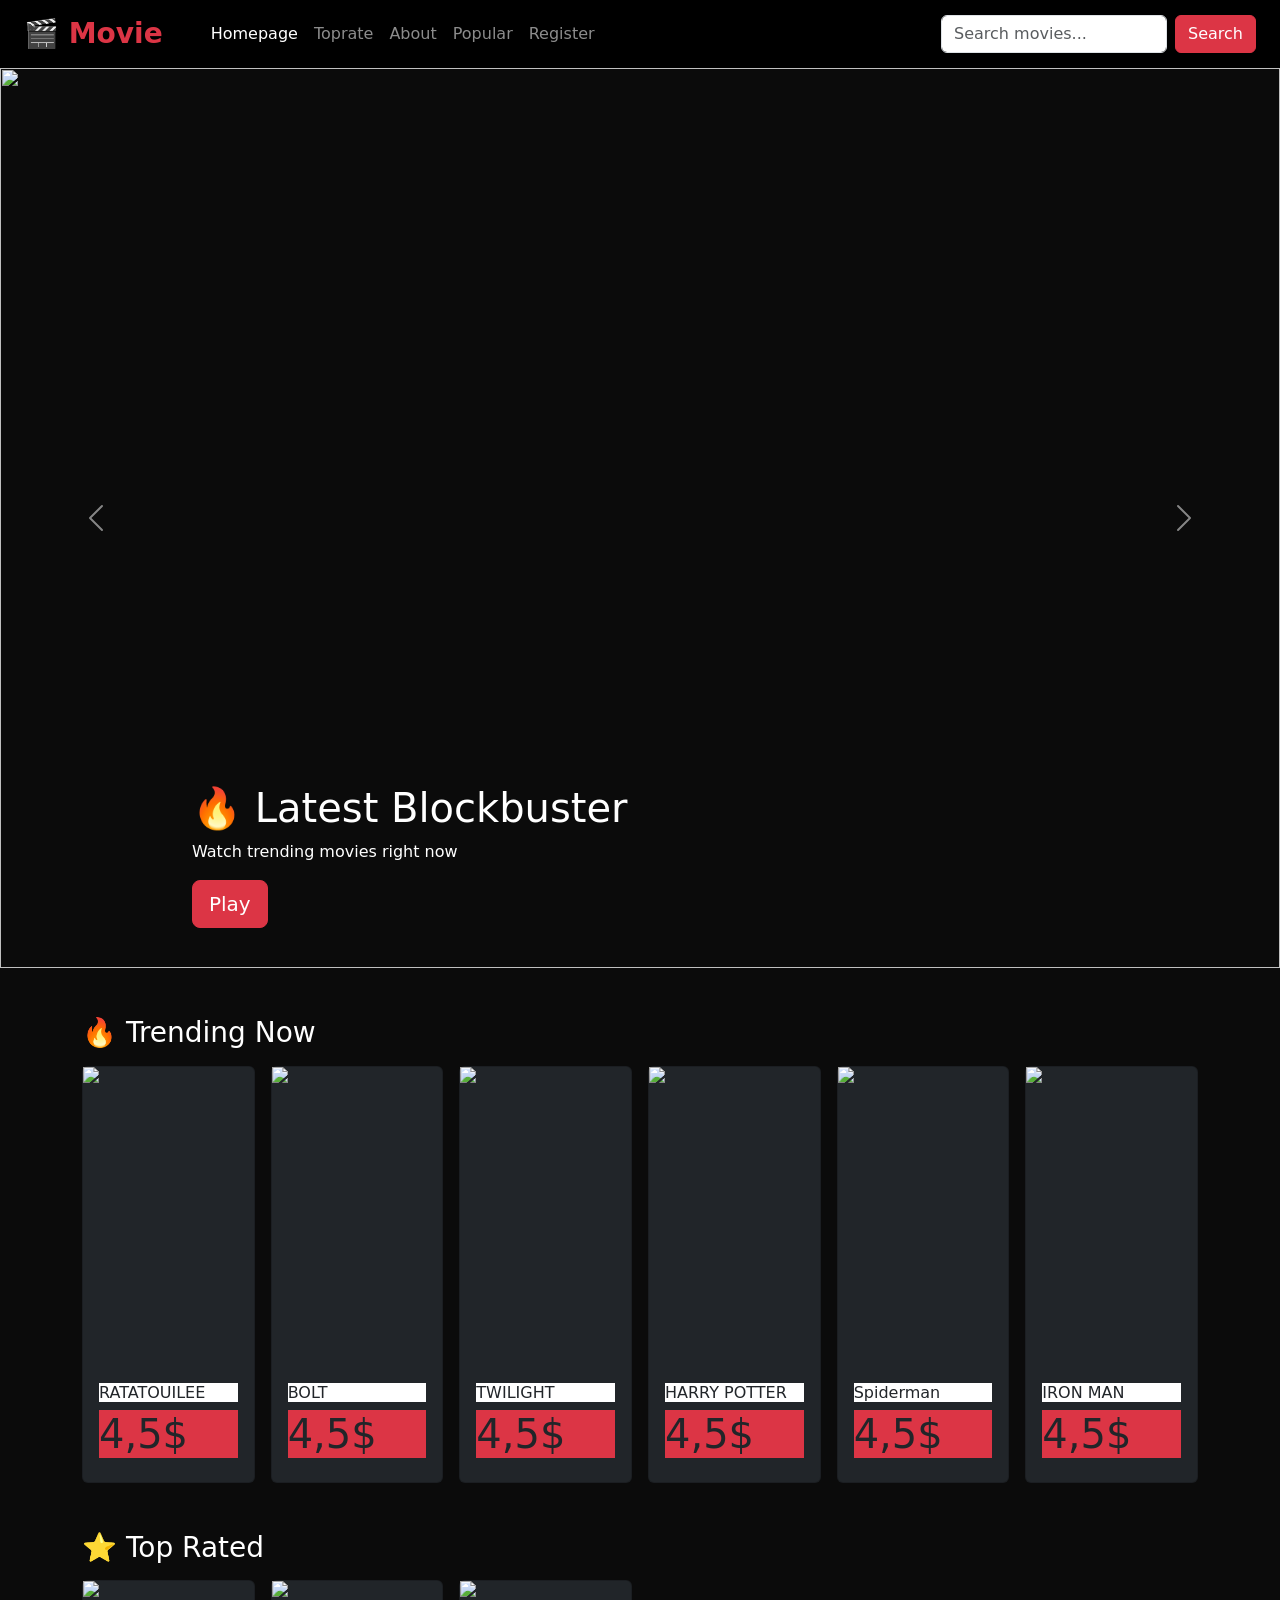
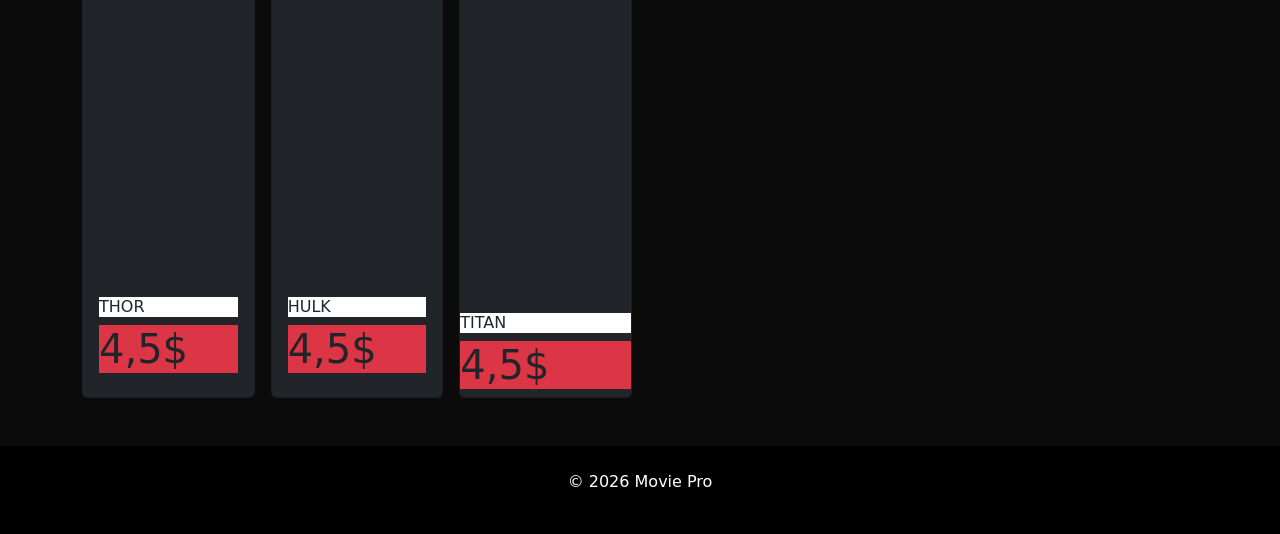
==== index.html @ 2cbb2fbe "homepage" ====
<!DOCTYPE html>
<html lang="en">
<head>
<meta charset="UTF-8">
<meta name="viewport" content="width=device-width, initial-scale=1">
<title>Movie</title>

<link href="https://cdn.jsdelivr.net/npm/bootstrap@5.3.0/dist/css/bootstrap.min.css" rel="stylesheet">

<style>
  body { background-color: #0b0b0b; color: white; }
  .movie-card img { height: 300px; object-fit: cover; }
  .movie-card { transition: transform 0.3s; }
  .movie-card:hover { transform: scale(1.05); }
</style>
</head>

<body>

<!-- NAVBAR -->
<nav class="navbar navbar-expand-lg navbar-dark bg-black">
  <div class="container-fluid px-4">
    <a class="navbar-brand fw-bold fs-3 text-danger">🎬 Movie</a>

    <button class="navbar-toggler" data-bs-toggle="collapse" data-bs-target="#nav">
      <span class="navbar-toggler-icon"></span>
    </button>

    <div class="collapse navbar-collapse" id="nav">
      <ul class="navbar-nav me-auto ms-4">
        <li class="nav-item"><a class="nav-link active">Homepage</a></li>
        <li class="nav-item"><a class="nav-link">Toprate</a></li>
        <li class="nav-item"><a class="nav-link">About</a></li>
        <li class="nav-item"><a class="nav-link">Popular</a></li>
        <li class="nav-item"><a class="nav-link">Register</a></li>
      </ul>

      <form class="d-flex">
        <input class="form-control me-2" type="search" placeholder="Search movies...">
        <button class="btn btn-danger">Search</button>
      </form>
    </div>
  </div>
</nav>

<!-- HERO CAROUSEL -->
<div id="heroCarousel" class="carousel slide" data-bs-ride="carousel">
  <div class="carousel-inner">

    <div class="carousel-item active">
      <img src="https://i.pinimg.com/736x/f2/be/be/f2bebe893c7f5645b1ec0c63ade49ac5.jpg" class="d-block w-100 vh-100">
      <div class="carousel-caption text-start">
        <h1>🔥 Latest Blockbuster</h1>
        <p>Watch trending movies right now</p>
        <button class="btn btn-danger btn-lg">Play</button>
      </div>
    </div>

    <div class="carousel-item">
      <img src="https://i.pinimg.com/1200x/dc/07/02/dc070293de899e8b01d6a8baeb9d7c06.jpg" class="d-block w-100 vh-100">
      <div class="carousel-caption text-start">
        <h1>🎬 New Releases</h1>
        <p>Fresh content updated weekly</p>
        <button class="btn btn-danger btn-lg">Watch Now</button>
      </div>
    </div>

  </div>

  <button class="carousel-control-prev" data-bs-target="#heroCarousel" data-bs-slide="prev">
    <span class="carousel-control-prev-icon"></span>
  </button>

  <button class="carousel-control-next" data-bs-target="#heroCarousel" data-bs-slide="next">
    <span class="carousel-control-next-icon"></span>
  </button>
</div>

<!-- MOVIE SECTION TEMPLATE -->
<div class="container mt-5">

  <!-- TRENDING -->
  <h3 class="mb-3">🔥 Trending Now</h3>
  <div class="row g-3">
    
    <!-- CARD -->
    <div class="col-lg-2 col-md-3 col-6">
      <div class="card bg-dark movie-card">
        <img src="https://i.pinimg.com/1200x/02/d9/1f/02d91f8899c03a2bf656e0b197753b7f.jpg">
        <div class="card-body">
          <h6 class="bg-white">RATATOUILEE</h6>
          <h1 class="bg-danger">4,5$</h1>
        </div>
      </div>
    </div>

    <!-- COPY THIS BLOCK MORE TIMES -->
    <div class="col-lg-2 col-md-3 col-6">
      <div class="card bg-dark movie-card">
        <img src="https://i.pinimg.com/736x/72/72/7e/72727e9e728723492b43f7f0c07f1829.jpg">
        <div class="card-body">
          <h6 class="bg-white">BOLT</h6>
          <h1 class="bg-danger">4,5$</h1>
        </div>
      </div>
    </div>

    <div class="col-lg-2 col-md-3 col-6">
      <div class="card bg-dark movie-card">
        <img src="https://i.pinimg.com/736x/b3/19/a0/b319a0a59dda7783d0629ee53a3914eb.jpg">
        <div class="card-body">
          <h6 class="bg-white">TWILIGHT</h6>
          <h1 class="bg-danger">4,5$</h1>
        </div>
      </div>
    </div>

    <div class="col-lg-2 col-md-3 col-6">
      <div class="card bg-dark movie-card">
        <img src="https://i.pinimg.com/1200x/e7/fa/c5/e7fac5b392131bd517e5456b5d6906b4.jpg">
        <div class="card-body">
          <h6 class="bg-white">HARRY POTTER</h6>
          <h1 class="bg-danger">4,5$</h1>
        </div>
      </div>
    </div>

    <div class="col-lg-2 col-md-3 col-6">
      <div class="card bg-dark movie-card">
        <img src="https://i.pinimg.com/736x/b6/41/06/b6410694a7325936ca965e82d77ee765.jpg">
        <div class="card-body">
          <h6 class="bg-white">Spiderman</h6>
          <h1 class="bg-danger">4,5$</h1>
        </div>
      </div>
    </div>

    <div class="col-lg-2 col-md-3 col-6">
      <div class="card bg-dark movie-card">
        <img src="https://i.pinimg.com/1200x/14/85/b5/1485b5a78274180bcce4a0fce0ef3c4a.jpg">
        <div class="card-body">
          <h6 class="bg-white">IRON MAN</h6>
          <h1 class="bg-danger">4,5$</h1>
        </div>
      </div>
    </div>

  </div>

  <!-- TOP RATED -->
  <h3 class="mt-5 mb-3">⭐ Top Rated</h3>
  <div class="row g-3">

    <!-- Repeat cards -->
    <div class="col-lg-2 col-md-3 col-6">
      <div class="card bg-dark movie-card">
        <img src="https://i.pinimg.com/736x/7f/5f/45/7f5f45bd926d9472574196a0fbb06018.jpg">
        <div class="card-body">
          <h6 class="bg-white">THOR</h6>
          <h1 class="bg-danger">4,5$</h1>
        </div>
      </div>
    </div>

    <div class="col-lg-2 col-md-3 col-6">
      <div class="card bg-dark movie-card">
        <img src="https://i.pinimg.com/736x/df/cf/01/dfcf01a35ca474dede0f0af138c1a148.jpg">
        <div class="card-body">
          <h6 class="bg-white">HULK</h6>
          <h1 class="bg-danger">4,5$</h1>
        </div>
      </div>
    </div>

    <div class="col-lg-2 col-md-3 col-6">
      <div class="card bg-dark movie-card">
        <img src="https://i.pinimg.com/1200x/51/21/95/51219507e1a75ad909b51a5aaf65f335.jpg">
        <div class="card-body"></div>
          <h6 class="bg-white">TITAN</h6>
          <h1 class="bg-danger">4,5$</h1>
        </div>
      </div>
    </div>


  </div>
</div>

<!-- FOOTER -->
<footer class="bg-black text-center p-4 mt-5">
  <p>© 2026 Movie Pro</p>
</footer>

<script src="https://cdn.jsdelivr.net/npm/bootstrap@5.3.0/dist/js/bootstrap.bundle.min.js"></script>

</body>
</html>
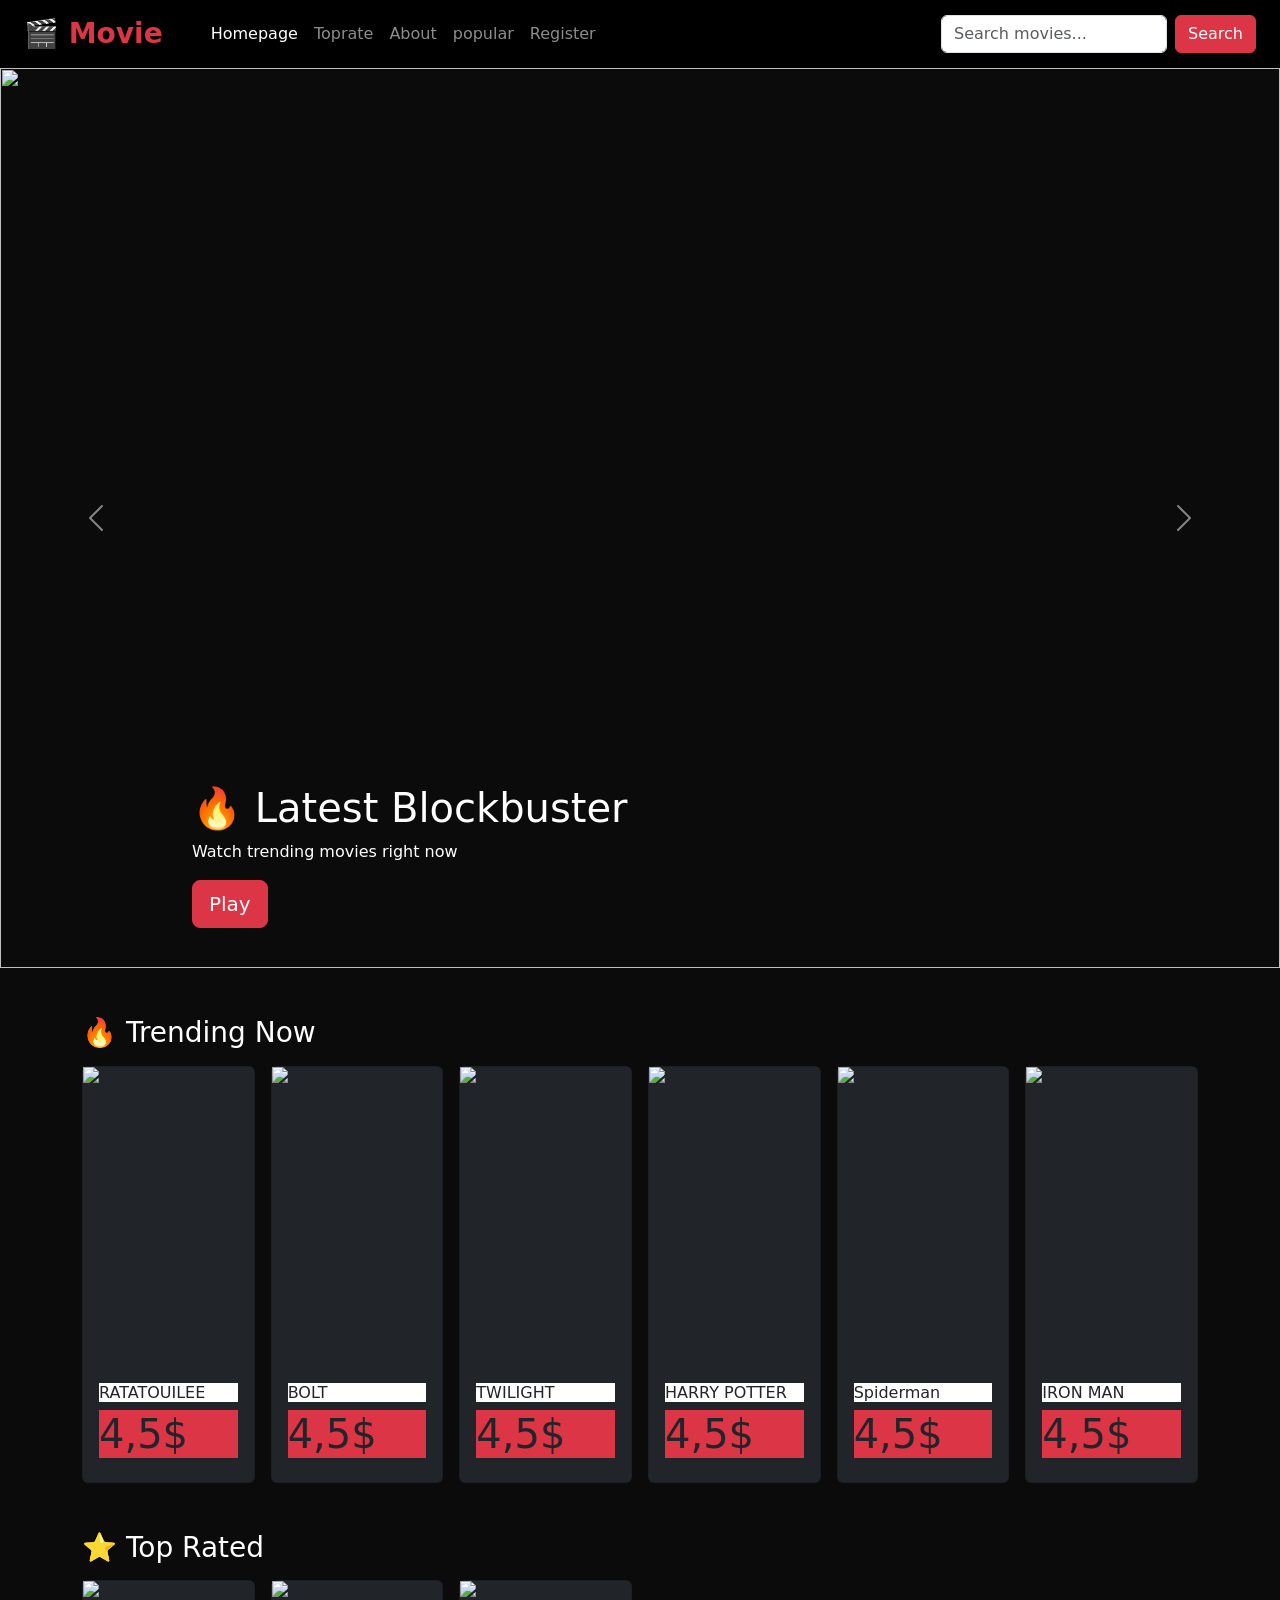
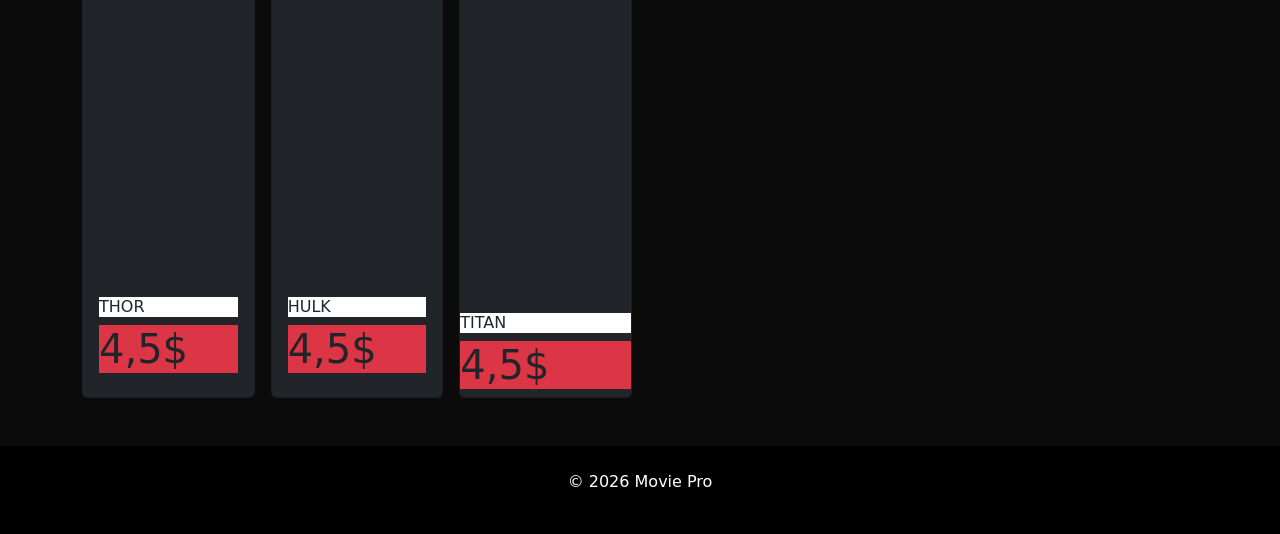
==== commit 0707c0a7: "latest" ====
--- a/index.html
+++ b/index.html
@@ -28,11 +28,12 @@
 
     <div class="collapse navbar-collapse" id="nav">
       <ul class="navbar-nav me-auto ms-4">
-        <li class="nav-item"><a class="nav-link active">Homepage</a></li>
-        <li class="nav-item"><a class="nav-link">Toprate</a></li>
-        <li class="nav-item"><a class="nav-link">About</a></li>
-        <li class="nav-item"><a class="nav-link">Popular</a></li>
-        <li class="nav-item"><a class="nav-link">Register</a></li>
+        <li class="nav-item"><a href="index.html" class="nav-link active">Homepage</a></li>
+        <li class="nav-item"><a href="toprate.html" class="nav-link">Toprate</a></li>
+        <li class="nav-item"><a href="About.html" class="nav-link">About</a></li>
+        <li class="nav-item"><a href="popular.html" class="nav-link">popular</a></li>
+        <li class="nav-item"><a href="login_register/" class="nav-link">Register</a></li>
+        
       </ul>
 
       <form class="d-flex">
